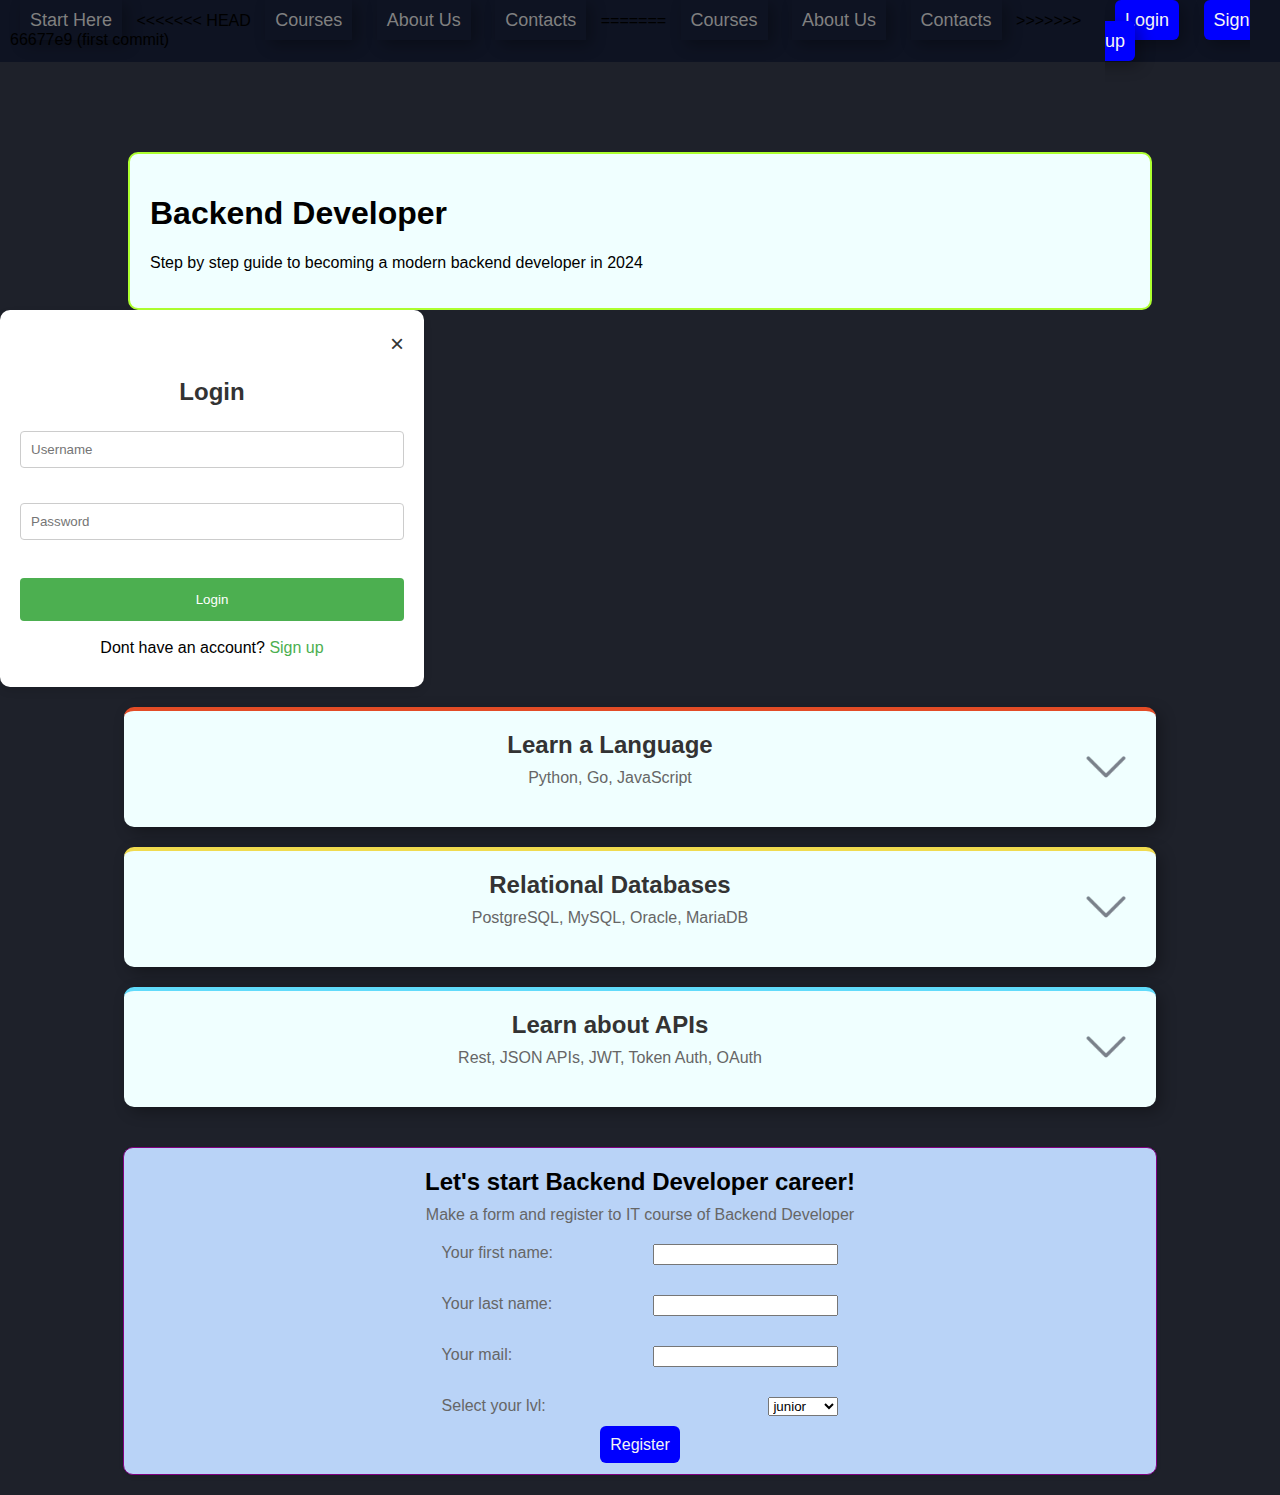
==== templates/roadmaps/backend.html @ edb369ef "first commit" ====
<!DOCTYPE html>
<html lang="en">

<head>
    <meta charset="UTF-8">
    <meta name="viewport" content="width=device-width, initial-scale=1.0">
    <meta name="theme-color" content="#0e1322">
    <title>Backend Roadmap</title>

    <link rel="stylesheet" href="style.css">
    <link rel="stylesheet" href="../nav.css">
    <link rel="stylesheet" href="roadmap.css">
    <link rel="stylesheet" href="register.css">

    <link rel="stylesheet" href="../no-select.css">

    <link rel="stylesheet" href="../auth.css">
    <script src="../auth.js"></script>

    <script src="script.js"></script>
</head>

<body>
    <!-- navigation + auth block -->
    <nav>
        <div class="links">
            <a href="../index.html">Start Here</a>
<<<<<<< HEAD
            <a href="">Courses</a>
            <a href="">About Us</a>
            <a href="">Contacts</a>
=======
            <a href="../courses/course_main.html">Courses</a>
            <a href="../about.html">About Us</a>
            <a href="../contacts.html">Contacts</a>
>>>>>>> 66677e9 (first commit)
        </div>

        <div class="auth">
            <a onclick="login()">Login</a>
            <a class="sign-up" href="../sign-up.html">Sign up</a>
        </div>

    </nav>


    <header>
        <h1>Backend Developer</h1>
        <p>Step by step guide to becoming a modern backend developer in 2024</p>

    </header>

    <!-- auth window -->
    <div class="auth-window" id="auth-window">
        <div class="hide" id="hide"></div>
        <div class="window" id="window">
            <div class="close-btn-container">
                <a id="close-log" onclick="hidelogin()">×</a>
            </div>
            <div class="form-container">
                <h2>Login</h2>
                <form id="loginForm">
                    <div class="input-container">
                        <input type="text" placeholder="Username" name="username" required>
                    </div>
                    <div class="input-container">
                        <input type="password" placeholder="Password" name="password" required>
                    </div>
                    <div class="button-container">
                        <button type="submit">Login</button>
                    </div>
                    <div class="button-container" style="display: block; margin:10px;">
                        Dont have an account?
                        <a href="" id="signup">Sign up</a>
                    </div>
                </form>
            </div>
        </div>
    </div>


    <div class="roadmap">
        <div class="stage" id="part1" onclick="toggleContent('part1-content')">
            <div class="part-block">
                <h2>Learn a Language</h2>
                <p>Python, Go, JavaScript</p>
                <div class="content" id="part1-content">
                    <div class="content-block">
                        <p>Even if you’re a beginner the least you would have known is that Web Development is majorly
                            classified into two facets: Frontend Development and Backend Development. And obviously,
                            they
                            both have their respective set of tools and technologies. For instance, when we talk about
                            Frontend Development, there always comes 3 names first and foremost – HTML, CSS, and
                            JavaScript.

                            In the same way, when it comes to Backend Web Development – we primarily require a backend
                            (or
                            you can say server-side) programming language to make the website function along with
                            various
                            other tools & technologies such as databases, frameworks, web servers, etc.

                            Pick a language from the given list and make sure to learn its quirks, core details about
                            its
                            runtime e.g. concurrency, memory model etc.
                        </p>
                    </div>
                    <div class="content-block">
                        <h2>Python</h2>
                        <p>Python is a well known programming language which is both a strongly typed and a dynamically
                            typed
                            language. Being an interpreted language, code is executed as soon as it is written and the
                            Python
                            syntax allows for writing code in functional, procedural or object-oriented programmatic
                            ways.
                        </p>
                        <a href="https://python.org">Learn more about python on official site</a>
                    </div>
                    <div class="content-block">
                        <h2>Go</h2>
                        <p>Go is an open source programming language supported by Google. Go can be used to write cloud
                            services, CLI tools, used for API development, and much more.
                        </p>
                        <a href="https://go.dev">Learn more about Go on official site</a>
                    </div>
                    <div class="content-block">
                        <h2>JavaScript</h2>
                        <p>Java is general-purpose language, primarily used for Internet-based applications. It was
                            created
                            in 1995 by James Gosling at Sun Microsystems and is one of the most popular options for
                            backend
                            developers.
                        </p>
                        <a href="https://www.java.com/">Learn more about Go on official site</a>
                    </div>
                </div>
            </div>
            <div>
                <img src="../content/arrow.png" alt="arrow">
            </div>

        </div>
        <div class="stage" id="part2" onclick="toggleContent('part2-content')">
            <div class="part-block">
                <h2>Relational Databases</h2>
                <p>PostgreSQL, MySQL, Oracle, MariaDB</p>
                <div class="content" id="part2-content">
                    <div class="content-block">
                        <h2>PostgreSQL</h2>
                        <p>PostgreSQL, also known as Postgres, is a free and open-source relational database management
                            system emphasizing extensibility and SQL compliance.
                        </p>
                        <a href="https://www.postgresql.org/">Official website</a> <br>
                        <a href="https://www.geeksforgeeks.org/what-is-postgresql-introduction/">What is PostgreSQL</a>
                        <br>
                        <a href="https://www.postgresqltutorial.com/">Learn PostgreSQL - Full Tutorial for Beginners</a>
                    </div>
                </div>
            </div>
            <div>
                <img src="../content/arrow.png" alt="arrow">
            </div>
        </div>
        <div class="stage" id="part3" onclick="toggleContent('part3-content')">
            <div class="part-block">
                <h2>Learn about APIs</h2>
                <p>Rest, JSON APIs, JWT, Token Auth, OAuth</p>
                <div class="content" id="part3-content">
                    <div class="content-block">
                        <h2>Rest</h2>
                        <p>REST, or REpresentational State Transfer, is an architectural style for providing standards
                            between computer systems on the web, making it easier for systems to communicate with each
                            other.
                        </p>
                        <a href="https://www.codecademy.com/article/what-is-rest">What is REST?</a> <br>
                        <a href="https://dev.to/cassiocappellari/fundamentals-of-rest-api-2nag">REST Fundamental</a>
                        <br>
                        <a href="https://restapitutorial.com/">Learn REST – A RESTful Tutorial</a>
                    </div>
                    <div class="content-block">
                        <h2>JSON APIs</h2>
                        <p>JSON or JavaScript Object Notation is an encoding scheme that is designed to eliminate the
                            need
                            for an ad-hoc code for each application to communicate with servers that communicate in a
                            defined way. JSON API module exposes an implementation for data stores and data structures,
                            such
                            as entity types, bundles, and fields.
                        </p>
                        <a href="https://jsonapi.org/">Official website</a> <br>
                        <a href="https://jsonapi.org/implementations/">Official docs</a> <br>
                        <a href="https://www.youtube.com/watch?v=N-4prIh7t38">JSON API: Explained in 4 minutes</a>
                    </div>
                </div>
            </div>
            <div>
                <img src="../content/arrow.png" alt="arrow">
            </div>
        </div>
    </div>

    <!-- link form -->
    <div class="reg-container">
        <div class="register">
            <h2>Let's start Backend Developer career!</h2>
            <p>Make a form and register to IT course of Backend Developer</p>

            <div class="reg-block">
                <p>Your first name:</p>
                <input type="text" name="" id="firstname">
            </div>
            <div class="reg-block">
                <p>Your last name:</p>
                <input type="text" name="" id="lastname">
            </div>

            <div class="reg-block">
                <p>Your mail:</p>
                <input type="text" name="" id="mail">
            </div>

            <div class="reg-block">
                <p>Select your lvl:</p>
                <select name="lvl" id="frontend-lvl">
                    <option value="junior">junior</option>
                    <option value="middle">middle</option>
                    <option value="middlep">middle+</option>
                    <option value="senior">senior</option>
                </select>
            </div>

            <a id="reg-button" align="center" href="">Register</a>
        </div>
    </div>

</body>

</html>
---- templates/roadmaps/style.css ----
body {
    background-color:#1e212a;
}

header {
    margin-top: 10vmin;
    width: calc(80% - 20px*2 - 4px);
    margin-left: auto;
    margin-right: auto;

    padding: 20px;

    border: 2px solid greenyellow;
    border-radius: 10px;
    background-color: azure;
}

h1 {
    font-family: Impact, Haettenschweiler, 'Arial Narrow Bold', sans-serif;
}

body {
    font-family: Arial, sans-serif;
    margin: 0;
    padding: 0;
}

.roadmap {
    display: flex;
    flex-direction: column;
    align-items: center;
    gap: 20px;
    padding: 20px;
}

.stage {
    background: white;
    box-shadow: 0 2px 4px rgba(0, 0, 0, 0.1);
    border-radius: 10px;
    width: 80%;
    padding: 20px;
    text-align: center;
    background-color: azure;
    display: flex;
    align-items: center;
}

.stage img {
    width: 60px;
}

.stage h2 {
    color: #333;
    margin: 0 0 10px 0;
}

.stage p {
    color: #666;
    margin: 0;
}

#part1 {
    border-top: 4px solid #e34c26;
}

#part2 {
    border-top: 4px solid #f0db4f;
}

#part3 {
    border-top: 4px solid #61dbfb;
}

#part4 {
    border-top: 4px solid #83cd29;
}

.disabled-link {
    color: grey;
    cursor: not-allowed;
    text-decoration: none;
}
---- templates/nav.css ----
nav {
    background-color: #0e1322;
    display: flex;
    flex: 1;
    flex-direction: row;
    justify-content: space-evenly;
    margin: 0;
<<<<<<< HEAD
    padding: 10px;
=======
    padding: 20px;
>>>>>>> 66677e9 (first commit)
}

.links,
.auth {
    margin: 10px;
}

nav a {
    font-family: 'Segoe UI', Tahoma, Geneva, Verdana, sans-serif;
    text-decoration: none;
    font-size: 18px;
    color: grey;
    margin: 10px;
    padding: 10px;
<<<<<<< HEAD
=======
    overflow: hidden;
    transition: transform 0.3s ease, box-shadow 0.3s ease;
    box-shadow: 5px 5px 15px rgba(0, 0, 0, 0.3);
>>>>>>> 66677e9 (first commit)
}

nav .auth a {
    text-decoration: none;
    padding: 10px;
    background-color: blue;
    color: whitesmoke;
    font-family: Verdana, Geneva, Tahoma, sans-serif;
    border-radius: 6px;
}

nav a:hover {
    color: deeppink;
    background-color: gray;
    border-radius: 6px;
<<<<<<< HEAD
=======

    border: 0.3px solid azure;
    transform: translateY(-5px);
    border: 2px solid deeppink;
    box-shadow: 5px 5px 10px deeppink;
>>>>>>> 66677e9 (first commit)
}

.auth a:hover {
    background-color: darkblue;
    color: deeppink;
<<<<<<< HEAD
=======

    border: 0.3px solid azure;
    transform: translateY(-5px);
    border: 2px solid deeppink;
    box-shadow: 5px 5px 10px deeppink;
>>>>>>> 66677e9 (first commit)
}
---- templates/roadmaps/roadmap.css ----
.content {
    max-height: 0;
    overflow: hidden;
    transition: max-height 1.4s ease-out;
    width: 60%;
    margin-left: auto;
    margin-right: auto;
    text-align: justify;
    margin-top: 10px;
    margin-bottom: 10px;
<<<<<<< HEAD
    background-color:azure;
=======
    background-color: azure;
>>>>>>> 66677e9 (first commit)
}

.content div {
    margin: 10px;
}

<<<<<<< HEAD
/* Стиль для раскрытого контента */
.expanded {
    max-height: 800px; /* Максимальная высота контента */
=======
.expanded {
    max-height: 800px;
>>>>>>> 66677e9 (first commit)
}

.content-block a,
.content-block h2,
.content-block p {
    margin: 20px;
}

.flipped {
<<<<<<< HEAD
    transform: scaleY(-1); /* Отражает изображение по горизонтали */
}

img {
    transition: transform 1s ease; /* Анимация для плавности поворота стрелки */
}
=======
    transform: scaleY(-1);
}

img {
    transition: transform 1s ease;
}


.stage {
    overflow: hidden;
    transition: transform 0.3s ease, box-shadow 0.3s ease;
    box-shadow: 5px 5px 15px rgba(0, 0, 0, 0.3);
}

.stage:hover {
    transform: translateY(-10px);
    border: 2px solid deeppink;
    box-shadow: 5px 5px 10px deeppink;
}
>>>>>>> 66677e9 (first commit)
---- templates/roadmaps/register.css ----
.reg-container {
    display: flex;
    flex-direction: column;
    align-items: center;
    gap: 20px;
    padding: 20px;

}

.register h2 {
    font-family: Impact, Haettenschweiler, 'Arial Narrow Bold', sans-serif;
    margin: 0 0 10px 0;
}


.register {
    background: white;
    box-shadow: 0 2px 4px rgba(0, 0, 0, 0.1);
    border-radius: 10px;
    width: 80%;
    margin-left: auto;
    margin-right: auto;
    padding: 20px;
    text-align: center;
    background-color: rgb(185, 211, 247);
    border: 1.5px solid purple;
}

.register p {
    color: #666;
    margin: 0;
}

.reg-block {
    width: 40%;
    display: flex;
    justify-content:space-between;
    margin: 10px;
    padding: 10px;
    margin-left: auto;
    margin-right: auto;

    font-size: 16px;
}

#reg-button {
    text-decoration: none;
    padding: 10px;
    background-color: blue;
    color: whitesmoke;
    font-family: Verdana, Geneva, Tahoma, sans-serif;
    border-radius: 6px;
}

#reg-button:hover {
    background-color: darkblue;
    color: deeppink;
}
---- templates/no-select.css ----
body {
    cursor: default; /* Курсор останется обычным указателем */
    -webkit-user-select: none; /* Chrome, Safari, Opera */
    -khtml-user-select: none; /* Konqueror */
    -moz-user-select: none; /* Firefox */
    -ms-user-select: none; /* Internet Explorer/Edge */
    user-select: none; /* Нестандартное свойство */
}
---- templates/auth.css ----
<<<<<<< HEAD
=======
body {
    margin: 0;
    padding: 0;
}
>>>>>>> 66677e9 (first commit)
.auth-window {
    display: none;
    justify-content: center;
    align-items: center;
    position: fixed;
    top: 0;
    left: 0;
    width: 100%;
    height: 100%;
    background-color: rgba(0, 0, 0, 0.5);
    z-index: 999;
}

.window {
    background: white;
    border-radius: 10px;
    width: 30%;
    padding: 20px;
    box-shadow: 0 4px 8px rgba(0, 0, 0, 0.1);
}

.close-btn-container {
    text-align: right;
}

#close-log {
    cursor: pointer;
    background: none;
    border: none;
    font-size: 24px;
    color: #333;
}

.form-container h2 {
    text-align: center;
    color: #333;
    margin-bottom: 20px;
}

.input-container {
    margin-bottom: 15px;
}

.input-container input {
    width: 100%;
    padding: 10px;
    margin: 5px 0 15px 0;
    display: inline-block;
    border: 1px solid #ccc;
    border-radius: 4px;
    box-sizing: border-box;
}

.button-container {
    text-align: center;
}

.button-container button {
    width: 100%;
    background-color: #4CAF50;
    color: white;
    padding: 14px 20px;
    margin: 8px 0;
    border: none;
    border-radius: 4px;
    cursor: pointer;
}

.button-container button:hover {
    background-color: #45a049;
}


#signup {
    color: #4CAF50;
    text-decoration: none;
}

#signup:hover {
    color: deeppink;
}
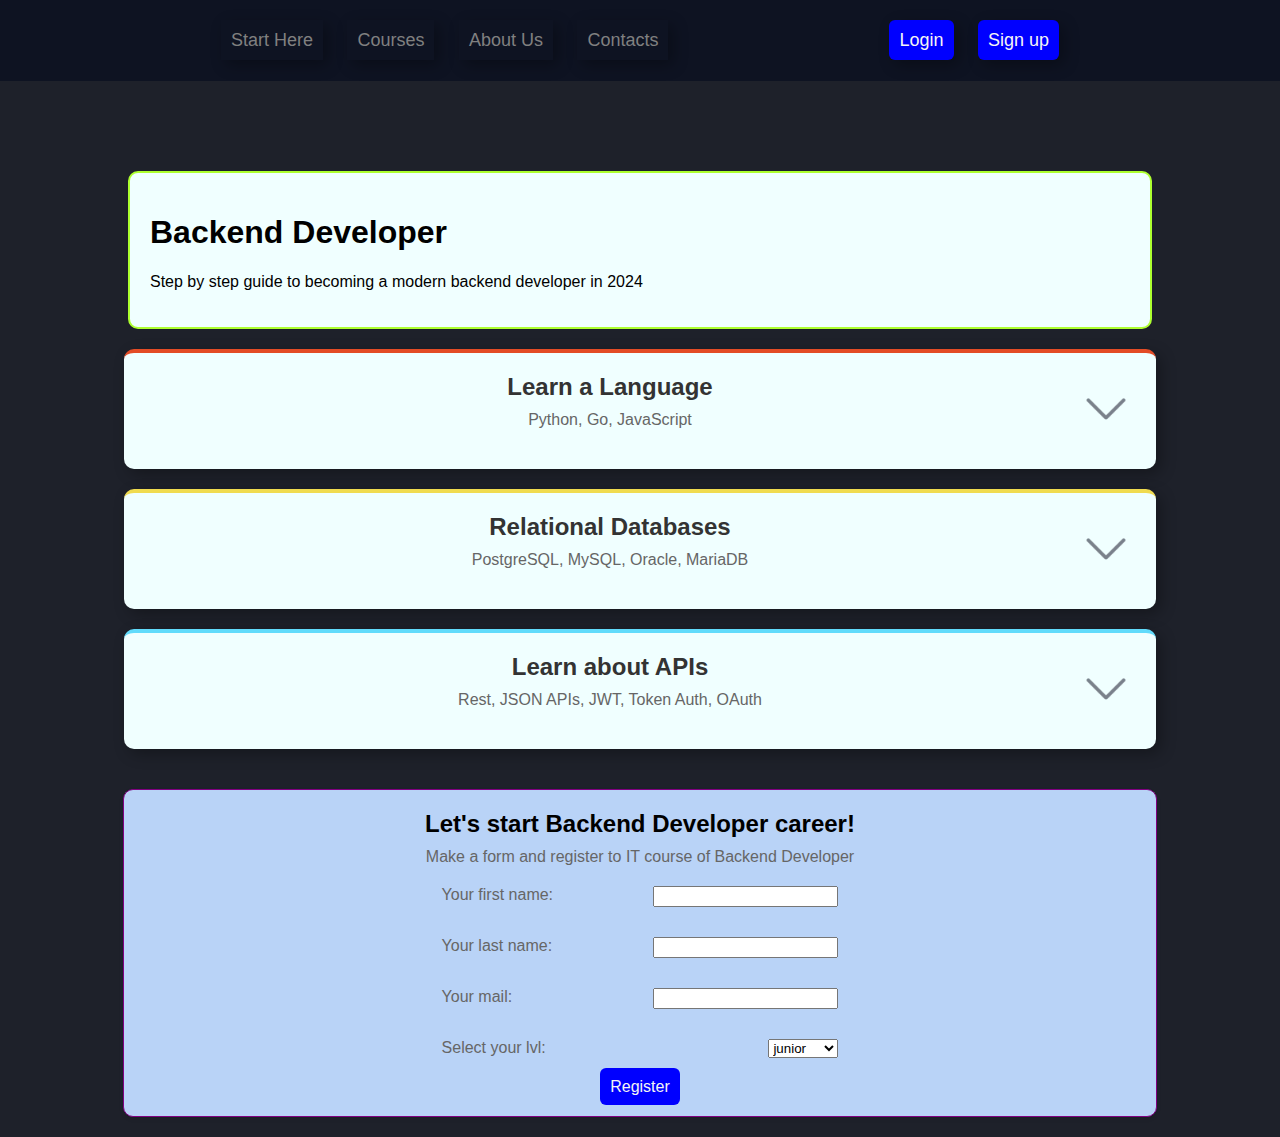
==== commit f852e78f: "commit fix" ====
--- a/templates/roadmaps/backend.html
+++ b/templates/roadmaps/backend.html
@@ -25,15 +25,9 @@
     <nav>
         <div class="links">
             <a href="../index.html">Start Here</a>
-<<<<<<< HEAD
-            <a href="">Courses</a>
-            <a href="">About Us</a>
-            <a href="">Contacts</a>
-=======
             <a href="../courses/course_main.html">Courses</a>
             <a href="../about.html">About Us</a>
             <a href="../contacts.html">Contacts</a>
->>>>>>> 66677e9 (first commit)
         </div>
 
         <div class="auth">
--- a/templates/nav.css
+++ b/templates/nav.css
@@ -5,11 +5,7 @@
     flex-direction: row;
     justify-content: space-evenly;
     margin: 0;
-<<<<<<< HEAD
-    padding: 10px;
-=======
     padding: 20px;
->>>>>>> 66677e9 (first commit)
 }
 
 .links,
@@ -24,12 +20,9 @@
     color: grey;
     margin: 10px;
     padding: 10px;
-<<<<<<< HEAD
-=======
     overflow: hidden;
     transition: transform 0.3s ease, box-shadow 0.3s ease;
     box-shadow: 5px 5px 15px rgba(0, 0, 0, 0.3);
->>>>>>> 66677e9 (first commit)
 }
 
 nav .auth a {
@@ -45,25 +38,19 @@
     color: deeppink;
     background-color: gray;
     border-radius: 6px;
-<<<<<<< HEAD
-=======
 
     border: 0.3px solid azure;
     transform: translateY(-5px);
     border: 2px solid deeppink;
     box-shadow: 5px 5px 10px deeppink;
->>>>>>> 66677e9 (first commit)
 }
 
 .auth a:hover {
     background-color: darkblue;
     color: deeppink;
-<<<<<<< HEAD
-=======
 
     border: 0.3px solid azure;
     transform: translateY(-5px);
     border: 2px solid deeppink;
     box-shadow: 5px 5px 10px deeppink;
->>>>>>> 66677e9 (first commit)
 }
--- a/templates/roadmaps/roadmap.css
+++ b/templates/roadmaps/roadmap.css
@@ -8,25 +8,15 @@
     text-align: justify;
     margin-top: 10px;
     margin-bottom: 10px;
-<<<<<<< HEAD
-    background-color:azure;
-=======
     background-color: azure;
->>>>>>> 66677e9 (first commit)
 }
 
 .content div {
     margin: 10px;
 }
 
-<<<<<<< HEAD
-/* Стиль для раскрытого контента */
-.expanded {
-    max-height: 800px; /* Максимальная высота контента */
-=======
 .expanded {
     max-height: 800px;
->>>>>>> 66677e9 (first commit)
 }
 
 .content-block a,
@@ -36,14 +26,6 @@
 }
 
 .flipped {
-<<<<<<< HEAD
-    transform: scaleY(-1); /* Отражает изображение по горизонтали */
-}
-
-img {
-    transition: transform 1s ease; /* Анимация для плавности поворота стрелки */
-}
-=======
     transform: scaleY(-1);
 }
 
@@ -63,4 +45,3 @@
     border: 2px solid deeppink;
     box-shadow: 5px 5px 10px deeppink;
 }
->>>>>>> 66677e9 (first commit)
--- a/templates/auth.css
+++ b/templates/auth.css
@@ -1,10 +1,7 @@
-<<<<<<< HEAD
-=======
 body {
     margin: 0;
     padding: 0;
 }
->>>>>>> 66677e9 (first commit)
 .auth-window {
     display: none;
     justify-content: center;
